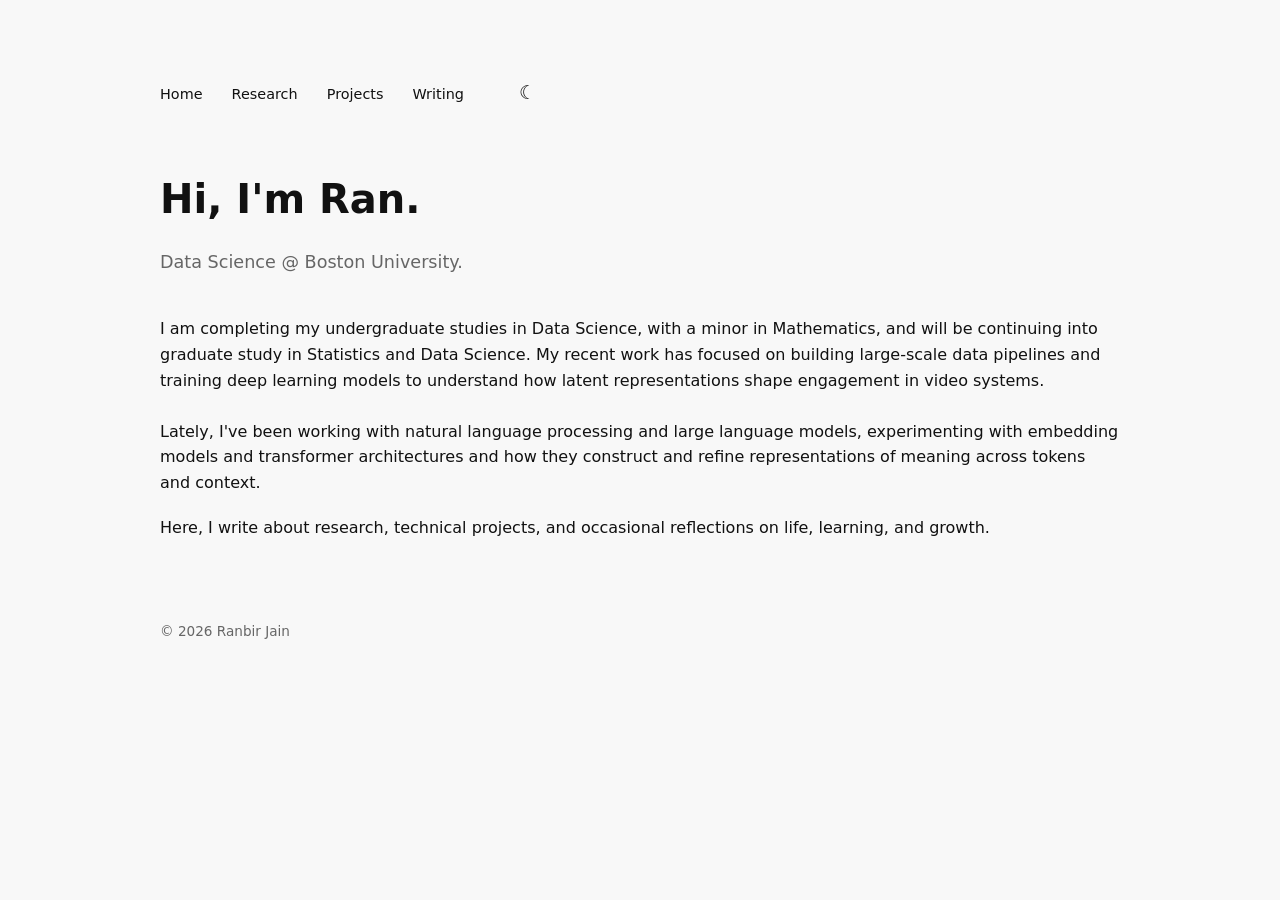
==== index.html @ b99719f3 "Add about me information" ====
<!DOCTYPE html>
<html lang="en">
<head>
  <meta charset="UTF-8" />
  <meta name="viewport" content="width=device-width, initial-scale=1.0" />
  <title>Ranbir Jain</title>
  <link rel="stylesheet" href="assets/css/style.css" />
</head>

<body>

  <div class="container">

    <nav>
      <a href="index.html">Home</a>
      <a href="research.html">Research</a>
      <a href="projects.html">Projects</a>
      <a href="writing.html">Writing</a>
      <button id="theme-toggle" class="theme-btn" aria-label="Toggle theme">
        ☾
      </button>
    </nav>

    <header>
        <h1>Hi, I'm Ran.</h1>
      <p class="subtitle">
        Data Science @ Boston University.<br>
      </p>
    </header>

    <section class="about">
      <p>
        I am completing my undergraduate studies in Data Science, with a minor in Mathematics, 
        and will be continuing into graduate study in Statistics and Data Science. My recent work has focused on building large-scale 
        data pipelines and training deep learning models to understand how latent representations shape engagement in video systems. 
        <br><br>
        Lately, I've been working with natural language processing and large language models, experimenting with embedding models and
        transformer architectures and how they construct and refine representations of meaning across tokens and context.      
      </p>

      <p>
        Here, I write about research, technical projects, and occasional reflections on life, learning, and growth.   
      </p>
    </section>

    <footer>
      <p>© 2026 Ranbir Jain</p>
    </footer>

  </div>

  <script src="assets/js/script.js"></script>
</body>
</html>
---- assets/css/style.css ----
:root {
    --bg: #f8f8f8;
    --text: #111111;
    --muted: #666666;
    --accent: #2563eb;
  }

  * {
    box-sizing: border-box;
  }

  body {
    margin: 0;
    font-family: system-ui, -apple-system, sans-serif;
    background: var(--bg);
    color: var(--text);
    line-height: 1.6;
    transition: background 0.1s ease, color 0.1s ease;
  }

  body.dark {
    --bg: #111111;
    --text: #f8f8f8;
    --muted: #bbbbbb;
    --accent: #60a5fa;
  }
  
  .container {
    max-width: 1000px;
    margin: 80px auto;
    padding: 0 20px;
  }
  
  nav {
    margin-bottom: 60px;
  }
  
  nav a {
    margin-right: 24px;
    text-decoration: none;
    color: var(--text);
    font-size: 0.9rem;
  }
  
  nav a:hover {
    color: var(--accent);
  }
  
  .theme-btn {
    background: none;
    border: none;
    cursor: pointer;
    font-size: 1.2rem;
    margin-left: 20px;
    color: var(--text);
    transition: transform 0.2s ease, color 0.2s ease;
  }
  
  .theme-btn:hover {
    color: var(--accent);
    transform: scale(1.1);
  }

  h1 {
    font-size: 2.5rem;
    margin-bottom: 10px;
    font-weight: 600;
  }
  
  .subtitle {
    color: var(--muted);
    font-size: 1.1rem;
    margin-bottom: 40px;
  }
  
  .about p {
    margin-bottom: 20px;
  }
  
  footer {
    margin-top: 80px;
    font-size: 0.85rem;
    color: var(--muted);
  }
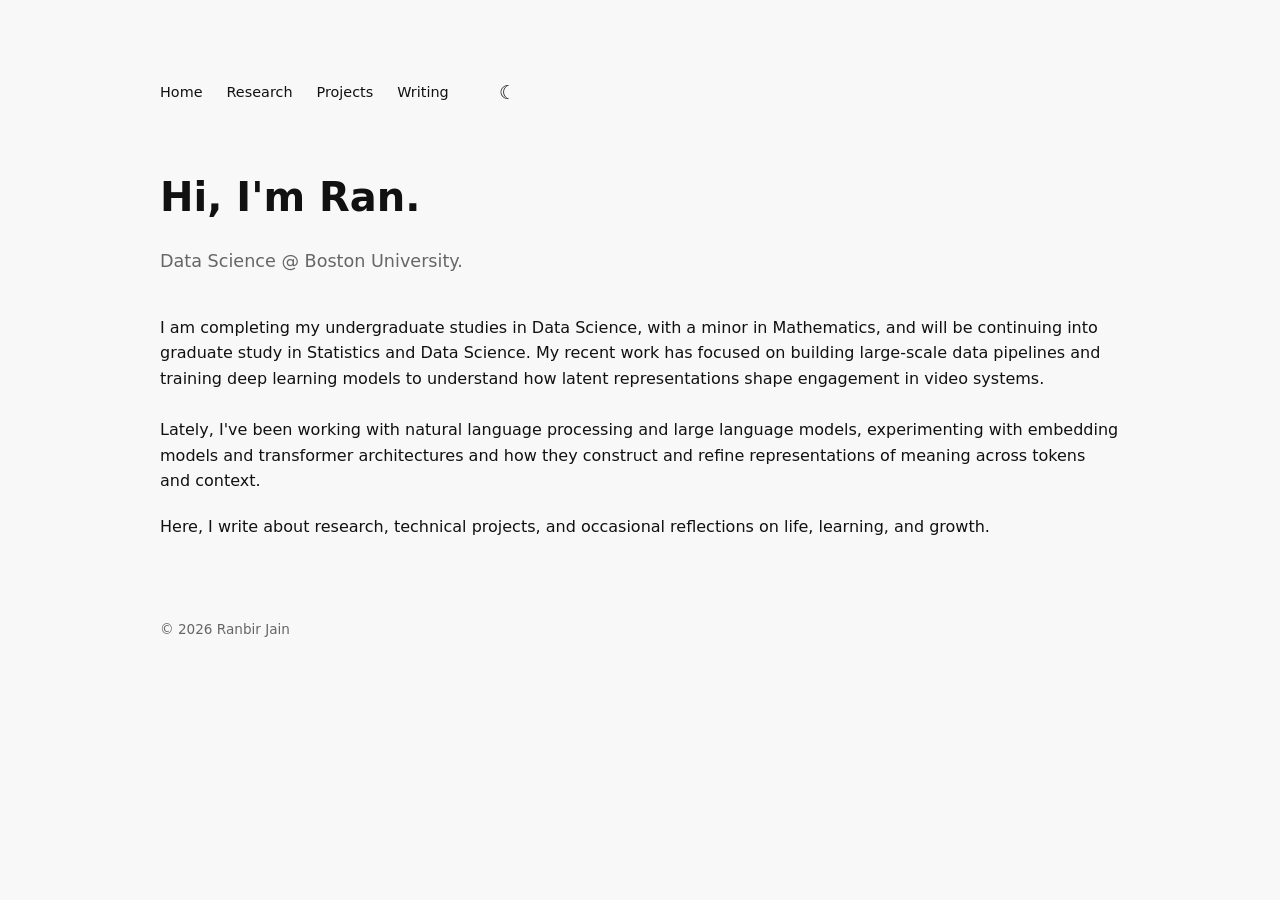
==== commit a5d73ecb: "Updated page titles" ====
--- a/index.html
+++ b/index.html
@@ -3,7 +3,7 @@
 <head>
   <meta charset="UTF-8" />
   <meta name="viewport" content="width=device-width, initial-scale=1.0" />
-  <title>Ranbir Jain</title>
+  <title>Ran</title>
   <link rel="stylesheet" href="assets/css/style.css" />
 </head>
 
--- a/assets/css/style.css
+++ b/assets/css/style.css
@@ -33,6 +33,8 @@
   
   nav {
     margin-bottom: 60px;
+    display: flex;
+    align-items: center;
   }
   
   nav a {
@@ -77,6 +79,176 @@
     margin-bottom: 20px;
   }
   
+  /* Post previews on writing.html */
+  .post-list {
+    margin-top: 40px;
+  }
+
+  .post-preview {
+    display: block;
+    text-decoration: none;
+    color: var(--text);
+    padding: 24px 0;
+    border-bottom: 1px solid var(--muted);
+    transition: opacity 0.2s ease;
+  }
+
+  .post-preview:first-child {
+    border-top: 1px solid var(--muted);
+  }
+
+  .post-preview:hover {
+    opacity: 0.7;
+  }
+
+  .post-preview h2 {
+    margin: 0 0 6px;
+    font-size: 1.3rem;
+    font-weight: 600;
+  }
+
+  .post-preview .post-date {
+    font-size: 0.85rem;
+    color: var(--muted);
+    margin: 0 0 8px;
+  }
+
+  .post-preview .post-excerpt {
+    margin: 0;
+    font-size: 0.95rem;
+    color: var(--muted);
+  }
+
+  /* Full post page */
+  .post-meta {
+    font-size: 0.85rem;
+    color: var(--muted);
+    margin-bottom: 32px;
+  }
+
+  .post-content p {
+    margin-bottom: 20px;
+  }
+
+  /* Notebook cells */
+  .nb-cell {
+    margin: 28px 0;
+    border: 1px solid var(--muted);
+    border-radius: 6px;
+    overflow: hidden;
+  }
+
+  .nb-cell-label {
+    font-size: 0.75rem;
+    font-family: monospace;
+    color: var(--muted);
+    padding: 6px 12px;
+    border-bottom: 1px solid var(--muted);
+    background: rgba(128, 128, 128, 0.06);
+  }
+
+  .nb-cell pre[class*="language-"] {
+    margin: 0;
+    border-radius: 0;
+    font-size: 0.88rem;
+  }
+
+  .nb-output {
+    padding: 12px 16px;
+    font-family: monospace;
+    font-size: 0.85rem;
+    white-space: pre-wrap;
+    background: rgba(128, 128, 128, 0.06);
+    color: var(--text);
+    border-top: 1px solid var(--muted);
+  }
+
+  .nb-output img {
+    max-width: 100%;
+    height: auto;
+    display: block;
+    margin: 4px 0;
+  }
+
+
+  /* Project cards */
+  .project-list {
+    margin-top: 40px;
+  }
+
+  .project-card {
+    padding: 24px 0;
+    border-bottom: 1px solid var(--muted);
+  }
+
+  .project-card:first-child {
+    border-top: 1px solid var(--muted);
+  }
+
+  .project-card h2 {
+    margin: 0 0 8px;
+    font-size: 1.3rem;
+    font-weight: 600;
+  }
+
+  .project-card p {
+    margin: 0 0 16px;
+    font-size: 0.95rem;
+    color: var(--muted);
+  }
+
+  .project-link {
+    display: inline-block;
+    font-size: 0.85rem;
+    color: var(--accent);
+    text-decoration: none;
+    border: 1px solid var(--accent);
+    padding: 6px 14px;
+    border-radius: 4px;
+    transition: background 0.2s ease, color 0.2s ease;
+  }
+
+  .project-link:hover {
+    background: var(--accent);
+    color: var(--bg);
+  }
+
+  .back-link {
+    display: inline-block;
+    margin-top: 48px;
+    font-size: 0.9rem;
+    color: var(--accent);
+    text-decoration: none;
+  }
+
+  .back-link:hover {
+    text-decoration: underline;
+  }
+
+  /* Tables */
+  .post-content table {
+    width: 100%;
+    border-collapse: collapse;
+    margin: 24px 0;
+    font-size: 0.92rem;
+  }
+
+  .post-content th,
+  .post-content td {
+    text-align: left;
+    padding: 10px 14px;
+    border: 1px solid var(--muted);
+  }
+
+  .post-content th {
+    background: rgba(128, 128, 128, 0.1);
+    font-weight: 600;
+  }
+
+  .post-content tr:nth-child(even) td {
+    background: rgba(128, 128, 128, 0.04);
+  }
+
   footer {
     margin-top: 80px;
     font-size: 0.85rem;
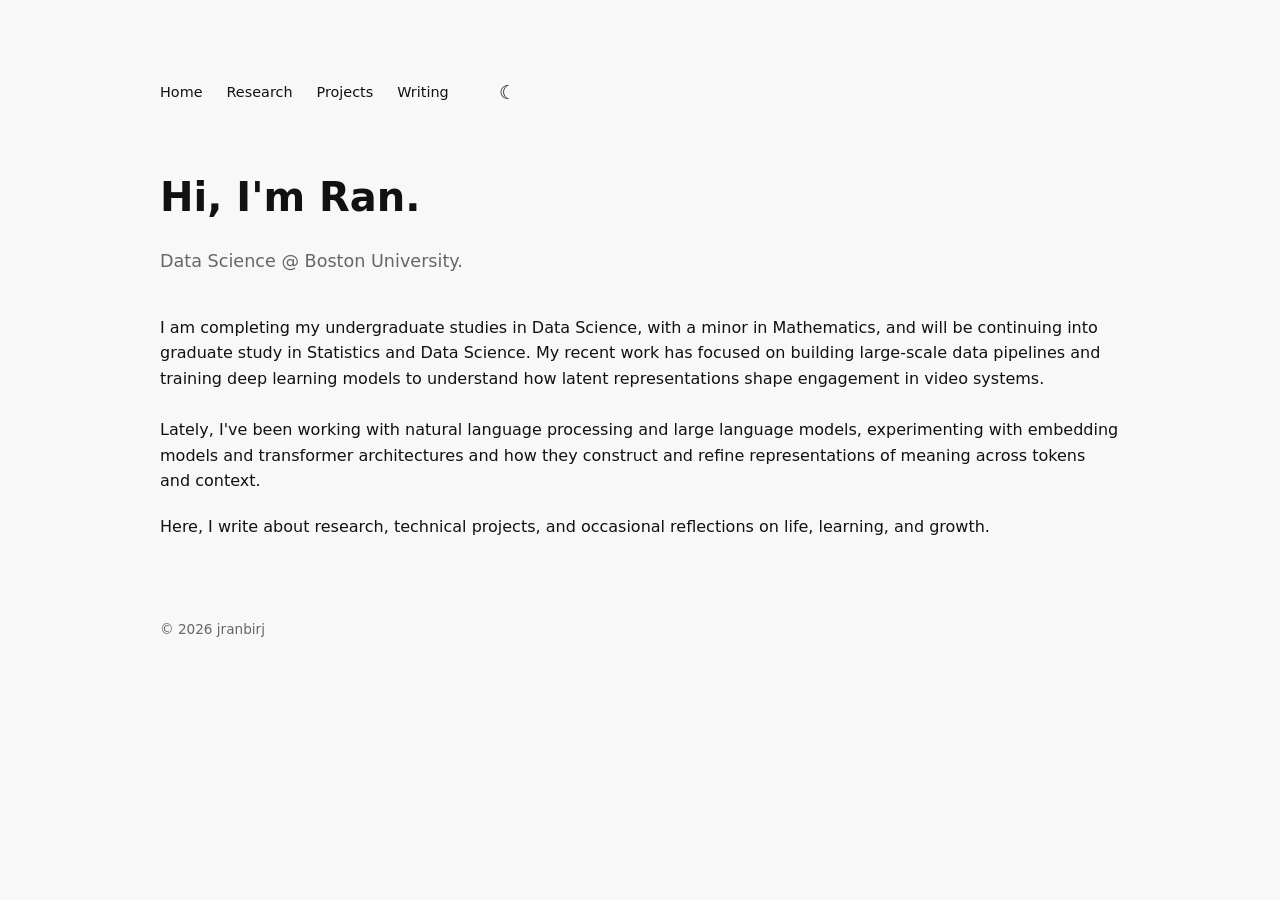
==== commit d3d158f0: "Updated copyrights" ====
--- a/index.html
+++ b/index.html
@@ -44,7 +44,7 @@
     </section>
 
     <footer>
-      <p>© 2026 Ranbir Jain</p>
+      <p>© 2026 jranbirj</p>
     </footer>
 
   </div>
--- a/assets/css/style.css
+++ b/assets/css/style.css
@@ -88,17 +88,156 @@
     display: block;
     text-decoration: none;
     color: var(--text);
-    padding: 24px 0;
-    border-bottom: 1px solid var(--muted);
-    transition: opacity 0.2s ease;
-  }
-
-  .post-preview:first-child {
-    border-top: 1px solid var(--muted);
+    border-radius: 2px;
+    margin-bottom: 16px;
+    padding: 24px;
+    transition: opacity 0.2s ease, transform 0.2s ease, box-shadow 0.2s ease;
+    border-left: 4px solid transparent;
+    background: 
+      linear-gradient(to bottom, rgba(0, 56, 101, 0.03), rgba(34, 162, 201, 0.02)) padding-box,
+      linear-gradient(var(--bg), var(--bg)) padding-box,
+      linear-gradient(to bottom, #003865, #22a2c9) border-box;
+  }
+
+  body.dark .post-preview {
+    background: 
+      linear-gradient(to bottom, rgba(217, 119, 6, 0.03), rgba(250, 204, 21, 0.02)) padding-box,
+      linear-gradient(var(--bg), var(--bg)) padding-box,
+      linear-gradient(to bottom, #facc15, #d97706) border-box;
+  }
+
+  .post-preview:nth-child(2) {
+    background:
+      linear-gradient(to bottom, rgba(0, 56, 101, 0.01), rgba(34, 162, 201, 0.005)) padding-box,
+      linear-gradient(var(--bg), var(--bg)) padding-box,
+      linear-gradient(to bottom, rgb(34, 162, 201), rgba(140, 227, 253, 0.806)) border-box;
+  }
+
+  .post-preview:nth-child(3) {
+    background:
+      linear-gradient(to bottom, rgba(0, 56, 101, 0.005), rgba(34, 162, 201, 0.003)) padding-box,
+      linear-gradient(var(--bg), var(--bg)) padding-box,
+      linear-gradient(to bottom, rgba(140, 227, 253, 0.806), rgba(190, 236, 250, 0.42)) border-box;
+  }
+
+  .post-preview:nth-child(4) {
+    background:
+      linear-gradient(to bottom, rgba(0, 56, 101, 0.005), rgba(34, 162, 201, 0.003)) padding-box,
+      linear-gradient(var(--bg), var(--bg)) padding-box,
+      linear-gradient(to bottom, rgb(190, 236, 250, 0.42), rgba(255, 255, 255, 0)) border-box;
+  }
+
+  .post-preview:nth-child(n+5) {
+    background:
+      linear-gradient(to bottom, rgba(0, 56, 101, 0.005), rgba(34, 162, 201, 0.003)) padding-box,
+      linear-gradient(var(--bg), var(--bg)) padding-box,
+      linear-gradient(to bottom, rgba(255, 255, 255, 0), rgba(255, 255, 255, 0)) border-box;
+  }
+
+  body.dark .post-preview:nth-child(2) {
+    background:
+      linear-gradient(to bottom, rgba(217, 119, 6, 0.01), rgba(250, 204, 21, 0.005)) padding-box,
+      linear-gradient(var(--bg), var(--bg)) padding-box,
+      linear-gradient(to bottom, rgb(217, 119, 6), rgba(178, 96, 2, 0.941)) border-box;
+  }
+
+  body.dark .post-preview:nth-child(3) {
+    background:
+      linear-gradient(to bottom, rgba(217, 119, 6, 0.005), rgba(250, 204, 21, 0.003)) padding-box,
+      linear-gradient(var(--bg), var(--bg)) padding-box,
+      linear-gradient(to bottom, rgba(178, 96, 2, 0.941), rgba(104, 55, 0, 0.682)) border-box;
+  }
+
+  body.dark .post-preview:nth-child(4) {
+    background:
+      linear-gradient(to bottom, rgba(0, 56, 101, 0.005), rgba(34, 162, 201, 0.003)) padding-box,
+      linear-gradient(var(--bg), var(--bg)) padding-box,
+      linear-gradient(to bottom, rgba(104, 55, 0, 0.682), rgba(0, 0, 0, 0)) border-box;
+  }
+
+  body.dark .post-preview:nth-child(n+5) {
+    background:
+      linear-gradient(to bottom, rgba(0, 56, 101, 0.005), rgba(34, 162, 201, 0.003)) padding-box,
+      linear-gradient(var(--bg), var(--bg)) padding-box,
+      linear-gradient(to bottom, rgb(0, 0, 0, 0), rgb(0, 0, 0, 0)) border-box;
   }
 
   .post-preview:hover {
-    opacity: 0.7;
+    transform: translateY(-2px);
+    box-shadow: 0 4px 12px rgba(0, 0, 0, 0.08);
+    background:
+      linear-gradient(to bottom, rgba(0, 56, 101, 0.08), rgba(34, 162, 201, 0.06)) padding-box,
+      linear-gradient(var(--bg), var(--bg)) padding-box,
+      linear-gradient(to bottom, #003865, #22a2c9) border-box;
+  }
+
+  body.dark .post-preview:hover {
+    transform: translateY(-2px);
+    box-shadow: 0 4px 12px rgba(0, 0, 0, 0.08);
+    background:
+      linear-gradient(to bottom, rgba(217, 119, 6, 0.08), rgba(250, 204, 21, 0.06)) padding-box,
+      linear-gradient(var(--bg), var(--bg)) padding-box,
+      linear-gradient(to bottom, #facc15, #d97706) border-box;
+  }
+
+  .post-preview:nth-child(2):hover {
+    transform: translateY(-2px);
+    background:
+      linear-gradient(to bottom, rgba(0, 56, 101, 0.06), rgba(34, 162, 201, 0.04)) padding-box,
+      linear-gradient(var(--bg), var(--bg)) padding-box,
+      linear-gradient(to bottom, rgb(34, 162, 201), rgba(140, 227, 253, 0.806)) border-box;
+  }
+
+  .post-preview:nth-child(3):hover {
+    transform: translateY(-2px);
+    background:
+      linear-gradient(to bottom, rgba(0, 56, 101, 0.04), rgba(34, 162, 201, 0.02)) padding-box,
+      linear-gradient(var(--bg), var(--bg)) padding-box,
+      linear-gradient(to bottom, rgba(140, 227, 253, 0.806), rgba(190, 236, 250, 0.42)) border-box;
+  }
+
+  .post-preview:nth-child(4):hover {
+    transform: translateY(-2px);
+    background:
+      linear-gradient(to bottom, rgba(0, 56, 101, 0.02), rgba(34, 162, 201, 0.005)) padding-box,
+      linear-gradient(var(--bg), var(--bg)) padding-box,
+      linear-gradient(to bottom, rgb(190, 236, 250, 0.42), rgba(255, 255, 255, 0)) border-box;
+  }
+
+  .post-preview:nth-child(n+5):hover {
+    transform: translateY(-2px);
+    background:
+      linear-gradient(to bottom, rgba(0, 56, 101, 0.005), rgba(34, 162, 201, 0.001)) padding-box,
+      linear-gradient(var(--bg), var(--bg)) padding-box,
+      linear-gradient(to bottom, rgb(248, 248, 248), rgb(248, 248, 248)) border-box;
+  }
+
+  body.dark .post-preview:nth-child(2):hover {
+    background:
+      linear-gradient(to bottom, rgba(217, 119, 6, 0.06), rgba(250, 204, 21, 0.04)) padding-box,
+      linear-gradient(var(--bg), var(--bg)) padding-box,
+      linear-gradient(to bottom, rgb(217, 119, 6), rgba(178, 96, 2, 0.941)) border-box;
+  }
+
+  body.dark .post-preview:nth-child(3):hover {
+    background:
+      linear-gradient(to bottom, rgba(217, 119, 6, 0.04), rgba(250, 204, 21, 0.02)) padding-box,
+      linear-gradient(var(--bg), var(--bg)) padding-box,
+      linear-gradient(to bottom, rgba(178, 96, 2, 0.941), rgba(104, 55, 0, 0.682)) border-box;
+  }
+
+  body.dark .post-preview:nth-child(4):hover {
+    background:
+      linear-gradient(to bottom, rgba(217, 119, 6, 0.02), rgba(250, 204, 21, 0.005)) padding-box,
+      linear-gradient(var(--bg), var(--bg)) padding-box,
+      linear-gradient(to bottom, rgba(104, 55, 0, 0.682), rgba(0, 0, 0, 0)) border-box;
+  }
+
+  body.dark .post-preview:nth-child(n+5):hover {
+    background:
+      linear-gradient(to bottom, rgba(217, 119, 6, 0.005), rgba(250, 204, 21, 0.001)) padding-box,
+      linear-gradient(var(--bg), var(--bg)) padding-box,
+      linear-gradient(to bottom, rgba(0, 0, 0, 0), rgba(0, 0, 0, 0)) border-box;
   }
 
   .post-preview h2 {
@@ -254,4 +393,28 @@
     font-size: 0.85rem;
     color: var(--muted);
   }
+
+  .divider-beg {
+    border: none;
+    height: 5px;
+    -webkit-appearance: none;
+    background: linear-gradient(to right, #003865, #22a2c9);
+    margin: 1rem 0;
+  }
+  
+  .divider-end {
+    border: none;
+    height: 5px;
+    -webkit-appearance: none;
+    background: linear-gradient(to right, #22a2c9, #003865);
+    margin: 1rem 0;
+  }
+
+  body.dark .divider-beg {
+    background: linear-gradient(to right, #d97706, #facc15);
+  }
+
+  body.dark .divider-end {
+    background: linear-gradient(to right, #facc15, #d97706);
+  }
   
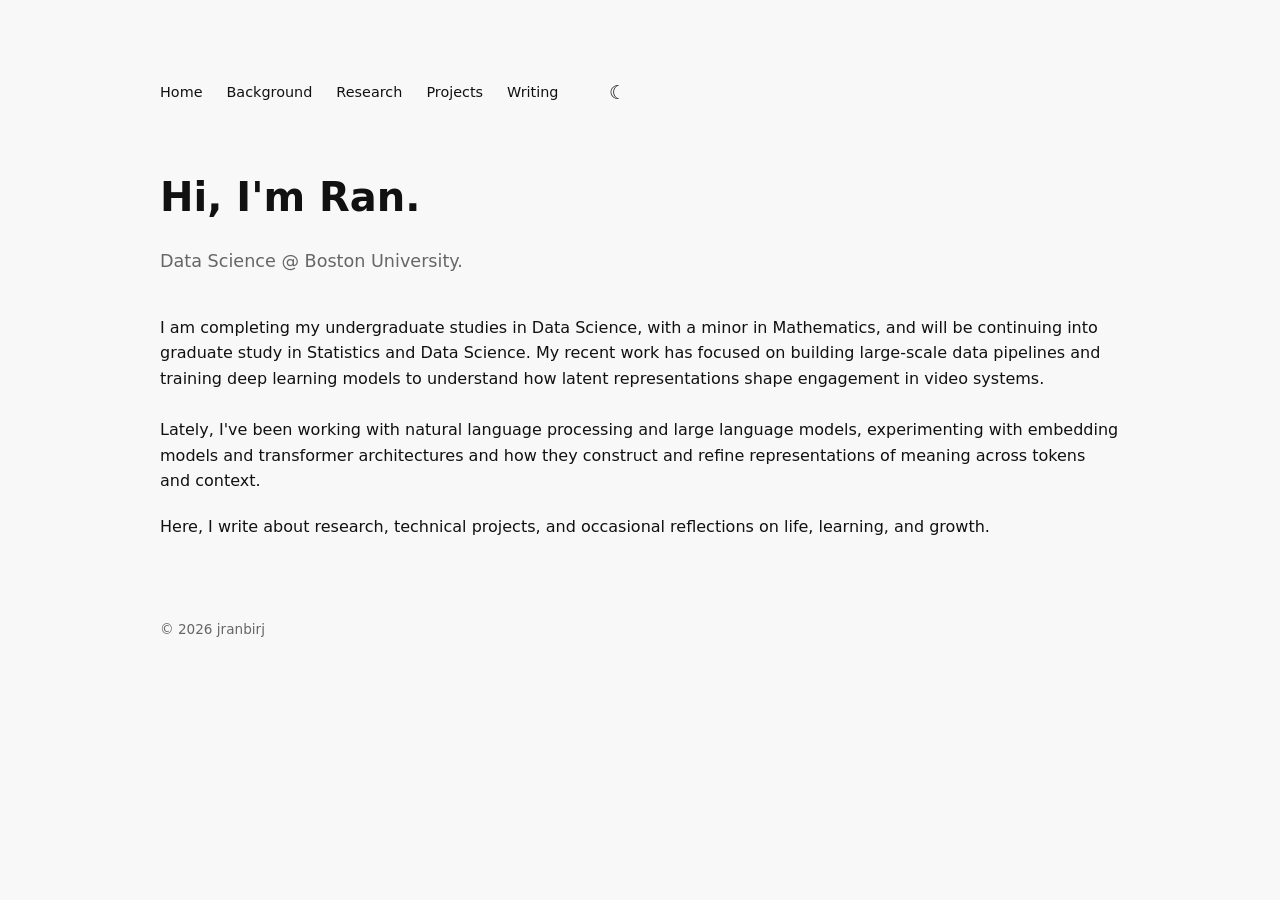
==== commit 73e415f5: "Added background page to navbar" ====
--- a/index.html
+++ b/index.html
@@ -13,6 +13,7 @@
 
     <nav>
       <a href="index.html">Home</a>
+      <a href="background.html">Background</a>
       <a href="research.html">Research</a>
       <a href="projects.html">Projects</a>
       <a href="writing.html">Writing</a>
--- a/assets/css/style.css
+++ b/assets/css/style.css
@@ -258,6 +258,235 @@
     color: var(--muted);
   }
 
+  /* Filter bar */
+  .filter-bar {
+    display: flex;
+    align-items: center;
+    justify-content: space-between;
+    gap: 12px;
+    margin-bottom: 20px;
+    flex-wrap: wrap;
+  }
+
+  .filter-chips {
+    display: flex;
+    flex-wrap: wrap;
+    gap: 8px;
+    align-items: center;
+  }
+
+  .filter-label {
+    font-size: 0.72rem;
+    font-weight: 600;
+    text-transform: uppercase;
+    letter-spacing: 0.06em;
+    color: var(--muted);
+    margin-right: 2px;
+  }
+
+  .filter-chip {
+    cursor: pointer;
+    font-family: inherit;
+    opacity: 0.45;
+    transition: opacity 0.2s ease;
+  }
+
+  .filter-chip:hover {
+    opacity: 0.75;
+  }
+
+  .filter-chip.active {
+    opacity: 1;
+  }
+
+  .filter-reset {
+    font-size: 0.72rem;
+    font-family: inherit;
+    color: var(--muted);
+    background: none;
+    border: none;
+    cursor: pointer;
+    padding: 2px 4px;
+    text-decoration: underline;
+    text-underline-offset: 2px;
+    transition: color 0.2s ease;
+  }
+
+  .filter-reset:hover {
+    color: var(--text);
+  }
+
+  .sort-btn {
+    font-size: 0.78rem;
+    font-family: inherit;
+    color: var(--muted);
+    background: none;
+    border: 1px solid rgba(128, 128, 128, 0.25);
+    border-radius: 4px;
+    padding: 4px 10px;
+    cursor: pointer;
+    white-space: nowrap;
+    transition: color 0.2s ease, border-color 0.2s ease;
+  }
+
+  .sort-btn:hover {
+    color: var(--text);
+    border-color: rgba(128, 128, 128, 0.45);
+  }
+
+  #no-results {
+    color: var(--muted);
+    font-size: 0.95rem;
+    padding: 16px 0;
+  }
+
+  /* Writing page header with legend button */
+  .writing-header {
+    display: flex;
+    align-items: baseline;
+    justify-content: space-between;
+  }
+
+  .header-actions {
+    display: flex;
+    align-items: center;
+    gap: 8px;
+  }
+
+  .filter-wrap {
+    position: relative;
+  }
+
+  .filter-dropdown {
+    position: absolute;
+    right: 0;
+    top: calc(100% + 8px);
+    background: var(--bg);
+    border: 1px solid rgba(128, 128, 128, 0.2);
+    border-radius: 6px;
+    padding: 16px;
+    width: 260px;
+    z-index: 100;
+    box-shadow: 0 4px 16px rgba(0, 0, 0, 0.08);
+  }
+
+  .filter-chip-group {
+    display: flex;
+    flex-wrap: wrap;
+    gap: 6px;
+    margin-top: 8px;
+  }
+
+  .filter-dropdown-footer {
+    margin-top: 12px;
+    display: flex;
+    justify-content: flex-end;
+  }
+
+  .sort-bar {
+    display: flex;
+    justify-content: flex-end;
+    margin-top: 24px;
+    margin-bottom: 8px;
+  }
+
+  .tag-legend-wrap {
+    position: relative;
+  }
+
+  .tag-legend-btn {
+    font-size: 0.78rem;
+    font-family: inherit;
+    color: var(--muted);
+    background: none;
+    border: 1px solid rgba(128, 128, 128, 0.25);
+    border-radius: 4px;
+    padding: 4px 10px;
+    cursor: pointer;
+    transition: color 0.2s ease, border-color 0.2s ease;
+  }
+
+  .tag-legend-btn:hover {
+    color: var(--text);
+    border-color: rgba(128, 128, 128, 0.45);
+  }
+
+  .tag-legend {
+    position: absolute;
+    right: 0;
+    top: calc(100% + 8px);
+    background: var(--bg);
+    border: 1px solid rgba(128, 128, 128, 0.2);
+    border-radius: 6px;
+    padding: 16px;
+    width: 300px;
+    z-index: 100;
+    box-shadow: 0 4px 16px rgba(0, 0, 0, 0.08);
+  }
+
+  .legend-heading {
+    font-size: 0.68rem;
+    font-weight: 700;
+    text-transform: uppercase;
+    letter-spacing: 0.08em;
+    color: var(--muted);
+    margin-bottom: 8px;
+  }
+
+  .legend-row {
+    display: flex;
+    align-items: center;
+    gap: 10px;
+    margin-bottom: 7px;
+  }
+
+  .legend-row .post-tag {
+    white-space: nowrap;
+    flex-shrink: 0;
+  }
+
+  .legend-desc {
+    font-size: 0.8rem;
+    color: var(--muted);
+  }
+
+  .legend-divider {
+    height: 1px;
+    background: rgba(128, 128, 128, 0.15);
+    margin: 12px 0;
+  }
+
+  .post-tags {
+    display: flex;
+    flex-wrap: wrap;
+    gap: 6px;
+    margin: 6px 0 10px;
+  }
+
+  .post-tag {
+    font-size: 0.72rem;
+    font-weight: 600;
+    text-transform: uppercase;
+    letter-spacing: 0.06em;
+    padding: 2px 8px;
+    border-radius: 3px;
+    border: 1px solid transparent;
+    color: var(--muted);
+  }
+
+  /* Type tags */
+  .post-tag--short-notes    { background: rgba(251, 191, 36, 0.1);  border-color: rgba(251, 191, 36, 0.45); }
+  .post-tag--reflections    { background: rgba(251, 113, 133, 0.1); border-color: rgba(251, 113, 133, 0.4); }
+  .post-tag--technicals     { background: rgba(56, 189, 248, 0.1);  border-color: rgba(56, 189, 248, 0.4); }
+  .post-tag--guide          { background: rgba(52, 211, 153, 0.1);  border-color: rgba(52, 211, 153, 0.4); }
+  .post-tag--full-form      { background: rgba(129, 140, 248, 0.1); border-color: rgba(129, 140, 248, 0.4); }
+
+  /* Topic tags */
+  .post-tag--ai-ml          { background: rgba(132, 204, 22, 0.1);  border-color: rgba(132, 204, 22, 0.45); }
+  .post-tag--data-science   { background: rgba(96, 165, 250, 0.1);  border-color: rgba(96, 165, 250, 0.4); }
+  .post-tag--data-eng       { background: rgba(251, 146, 60, 0.1);  border-color: rgba(251, 146, 60, 0.4); }
+  .post-tag--math-stats     { background: rgba(45, 212, 191, 0.1);  border-color: rgba(45, 212, 191, 0.4); }
+
   /* Full post page */
   .post-meta {
     font-size: 0.85rem;
@@ -417,4 +646,302 @@
   body.dark .divider-end {
     background: linear-gradient(to right, #facc15, #d97706);
   }
-  +  
+  .timeline {
+    position: relative;
+    padding-left: 40px;
+  }
+
+  .timeline::before {
+    content: '';
+    position: absolute;
+    left: 0;
+    top: 0;
+    bottom: 0;
+    width: 2px;
+    background: var(--muted);
+    opacity: 0.4;
+  }
+
+  .timeline-item {
+    position: relative;
+    margin-bottom: 36px;
+  }
+
+  .timeline-item::before {
+    content: '';
+    position: absolute;
+    left: -39px;
+    transform: translateX(-50%);
+    top: 4px;
+    width: 12px;
+    height: 12px;
+    border-radius: 50%;
+    background: #002e4e;
+    border: 2px solid var(--bg);
+    box-shadow: 0 0 0 2px #2aabe8;
+  }
+
+  .timeline--education .timeline-item::before {
+    background: #622300;
+    border: 2px solid var(--bg);
+    box-shadow: 0 0 0 2px #ff7809;
+  }
+
+  .timeline-date {
+    font-size: 0.8rem;
+    color: var(--muted);
+    margin-bottom: 4px;
+  }
+
+  .timeline-title {
+    font-size: 1.1rem;
+    font-weight: 600;
+    margin: 0 0 2px;
+  }
+
+  .timeline-subtitle {
+    font-size: 0.95rem;
+    color: var(--muted);
+    margin-bottom: 6px;
+  }
+
+  .timeline-desc {
+    font-size: 0.9rem;
+    color: var(--muted);
+    line-height: 1.5;
+  }
+
+  body.dark .timeline-item::before {
+    background: #003865;
+    box-shadow: 0 0 0 2px #22a2c9;
+  }
+
+  body.dark .timeline--education .timeline-item::before {
+    background: #78350f;
+    box-shadow: 0 0 0 2px #f59e0b;
+  }
+
+  /* Skills section */
+  .skills {
+    margin-top: 8px;
+    margin-bottom: 48px;
+  }
+
+  .skill-group {
+    display: flex;
+    align-items: flex-start;
+    gap: 24px;
+    margin-bottom: 16px;
+  }
+
+  .skill-label {
+    font-size: 0.75rem;
+    font-weight: 600;
+    text-transform: uppercase;
+    letter-spacing: 0.07em;
+    color: var(--muted);
+    min-width: 90px;
+    padding-top: 5px;
+  }
+
+  .skill-tags {
+    display: flex;
+    flex-wrap: wrap;
+    gap: 8px;
+  }
+
+  .skill-tag {
+    font-size: 0.82rem;
+    padding: 4px 12px;
+    border-radius: 3px;
+    color: var(--text);
+    border: 1px solid;
+    transition: background 0.2s ease, border-color 0.2s ease;
+  }
+
+  .skill-group:nth-child(1) .skill-tag {
+    background: rgba(0, 188, 212, 0.1);
+    border-color: rgba(0, 188, 212, 0.45);
+  }
+  .skill-group:nth-child(1) .skill-tag:hover {
+    background: rgba(0, 188, 212, 0.18);
+    border-color: rgba(0, 188, 212, 0.7);
+  }
+
+  .skill-group:nth-child(2) .skill-tag {
+    background: rgba(219, 39, 119, 0.1);
+    border-color: rgba(219, 39, 119, 0.45);
+  }
+  .skill-group:nth-child(2) .skill-tag:hover {
+    background: rgba(219, 39, 119, 0.18);
+    border-color: rgba(219, 39, 119, 0.7);
+  }
+
+  .skill-group:nth-child(3) .skill-tag {
+    background: rgba(234, 179, 8, 0.12);
+    border-color: rgba(234, 179, 8, 0.55);
+  }
+  .skill-group:nth-child(3) .skill-tag:hover {
+    background: rgba(234, 179, 8, 0.22);
+    border-color: rgba(234, 179, 8, 0.8);
+  }
+
+  .skill-group:nth-child(4) .skill-tag {
+    background: rgba(234, 88, 12, 0.1);
+    border-color: rgba(234, 88, 12, 0.45);
+  }
+  .skill-group:nth-child(4) .skill-tag:hover {
+    background: rgba(234, 88, 12, 0.18);
+    border-color: rgba(234, 88, 12, 0.7);
+  }
+
+  .skill-group:nth-child(5) .skill-tag {
+    background: rgba(139, 92, 246, 0.1);
+    border-color: rgba(139, 92, 246, 0.45);
+  }
+  .skill-group:nth-child(5) .skill-tag:hover {
+    background: rgba(139, 92, 246, 0.18);
+    border-color: rgba(139, 92, 246, 0.7);
+  }
+
+  /* Talks & Publications */
+  .talk-list {
+    margin-top: 8px;
+    margin-bottom: 48px;
+  }
+
+  .talk-item {
+    padding: 20px 0;
+    border-bottom: 1px solid rgba(128, 128, 128, 0.2);
+  }
+
+  .talk-item:first-child {
+    border-top: 1px solid rgba(128, 128, 128, 0.2);
+  }
+
+  .talk-meta {
+    font-size: 0.8rem;
+    color: var(--muted);
+    margin-bottom: 4px;
+  }
+
+  .talk-title {
+    font-size: 1rem;
+    font-weight: 600;
+    margin-bottom: 4px;
+  }
+
+  .talk-authors {
+    font-size: 0.88rem;
+    color: var(--muted);
+    margin-bottom: 3px;
+  }
+
+  .talk-venue {
+    font-size: 0.9rem;
+    color: var(--muted);
+  }
+
+  .talk-link {
+    display: inline-block;
+    margin-top: 8px;
+    font-size: 0.85rem;
+    color: var(--accent);
+    text-decoration: none;
+  }
+
+  .talk-link:hover {
+    text-decoration: underline;
+  }
+
+  /* Research tree */
+  .research-section {
+    margin-bottom: 48px;
+  }
+
+  .research-item {
+    margin-bottom: 40px;
+  }
+
+  .research-root {
+    border: 1px solid rgba(128, 128, 128, 0.25);
+    border-radius: 4px;
+    padding: 16px 24px;
+    text-align: center;
+  }
+
+  .research-title {
+    font-size: 1rem;
+    font-weight: 600;
+  }
+
+  .tree-connector {
+    display: flex;
+    gap: 16px;
+    height: 32px;
+  }
+
+  .tree-arm--left {
+    flex: 1;
+    border-right: 2px solid rgba(128, 128, 128, 0.3);
+    border-bottom: 2px solid rgba(128, 128, 128, 0.3);
+    border-bottom-right-radius: 12px;
+  }
+
+  .tree-arm--right {
+    flex: 1;
+    border-left: 2px solid rgba(128, 128, 128, 0.3);
+    border-bottom: 2px solid rgba(128, 128, 128, 0.3);
+    border-bottom-left-radius: 12px;
+  }
+
+  .research-branches {
+    display: flex;
+    gap: 16px;
+  }
+
+  .research-branch {
+    flex: 1;
+    border: 1px solid rgba(128, 128, 128, 0.2);
+    border-radius: 4px;
+    padding: 16px;
+  }
+
+  .branch-type {
+    font-size: 0.7rem;
+    font-weight: 700;
+    text-transform: uppercase;
+    letter-spacing: 0.08em;
+    color: var(--accent);
+    margin-bottom: 6px;
+  }
+
+  .branch-venue {
+    font-size: 0.9rem;
+    margin-bottom: 4px;
+  }
+
+  .branch-meta {
+    font-size: 0.8rem;
+    color: var(--muted);
+    margin-bottom: 4px;
+  }
+
+  .branch-authors {
+    font-size: 0.82rem;
+    color: var(--muted);
+    font-style: italic;
+  }
+
+  .branch-link {
+    display: inline-block;
+    margin-top: 8px;
+    font-size: 0.85rem;
+    color: var(--accent);
+    text-decoration: none;
+  }
+
+  .branch-link:hover {
+    text-decoration: underline;
+  }
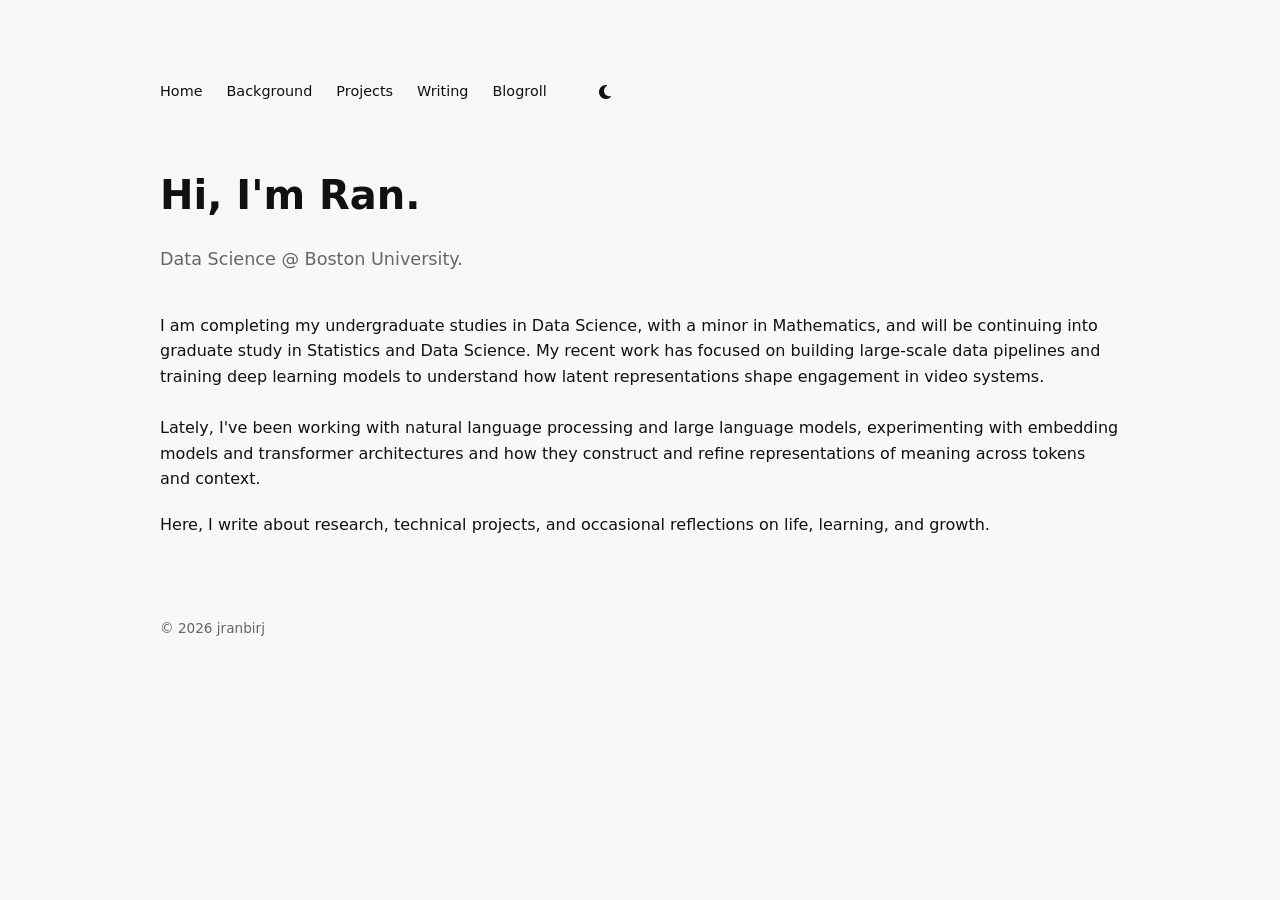
==== commit 1d5f0c5f: "Updated navbar" ====
--- a/index.html
+++ b/index.html
@@ -14,9 +14,9 @@
     <nav>
       <a href="index.html">Home</a>
       <a href="background.html">Background</a>
-      <a href="research.html">Research</a>
       <a href="projects.html">Projects</a>
       <a href="writing.html">Writing</a>
+      <a href="blogroll.html">Blogroll</a>
       <button id="theme-toggle" class="theme-btn" aria-label="Toggle theme">
         ☾
       </button>
--- a/assets/css/style.css
+++ b/assets/css/style.css
@@ -56,6 +56,14 @@
     margin-left: 20px;
     color: var(--text);
     transition: transform 0.2s ease, color 0.2s ease;
+    display: flex;
+    align-items: center;
+  }
+
+  .theme-icon {
+    width: 16px;
+    height: 16px;
+    fill: currentColor;
   }
   
   .theme-btn:hover {
@@ -531,6 +539,14 @@
     border-top: 1px solid var(--muted);
   }
 
+  figcaption {
+    text-align: center;
+  }
+
+  figcaption a {
+    color: var(--text);
+  }
+
   .nb-output img {
     max-width: 100%;
     height: auto;
@@ -542,27 +558,119 @@
   /* Project cards */
   .project-list {
     margin-top: 40px;
+    display: grid;
+    grid-template-columns: repeat(auto-fill, minmax(280px, 1fr));
+    gap: 20px;
   }
 
   .project-card {
-    padding: 24px 0;
-    border-bottom: 1px solid var(--muted);
-  }
-
-  .project-card:first-child {
-    border-top: 1px solid var(--muted);
-  }
-
-  .project-card h2 {
-    margin: 0 0 8px;
-    font-size: 1.3rem;
+    border: 1px solid rgba(128, 128, 128, 0.2);
+    border-radius: 8px;
+    overflow: hidden;
+    transition: transform 0.2s ease, box-shadow 0.2s ease;
+  }
+
+  .project-card:hover {
+    transform: translateY(-3px);
+    box-shadow: 0 8px 24px rgba(0, 0, 0, 0.1);
+  }
+
+  body.dark .project-card:hover {
+    box-shadow: 0 8px 24px rgba(0, 0, 0, 0.3);
+  }
+
+  .project-card-img {
+    width: 100%;
+    height: 160px;
+    object-fit: cover;
+  }
+
+  .project-card-img img {
+    width: 100%;
+    height: 100%;
+    object-fit: cover;
+    display: block;
+  }
+
+  .project-card-body {
+    padding: 20px;
+  }
+
+  .project-card-top {
+    display: flex;
+    align-items: baseline;
+    justify-content: space-between;
+    gap: 8px;
+    margin-bottom: 8px;
+  }
+
+  .project-title {
+    margin: 0;
+    font-size: 1.05rem;
     font-weight: 600;
   }
 
-  .project-card p {
+  .project-year {
+    font-size: 0.8rem;
+    color: var(--muted);
+    white-space: nowrap;
+  }
+
+  .project-desc {
     margin: 0 0 16px;
-    font-size: 0.95rem;
-    color: var(--muted);
+    font-size: 0.9rem;
+    color: var(--muted);
+    line-height: 1.55;
+  }
+
+  .project-footer {
+    display: flex;
+    flex-direction: column;
+    gap: 14px;
+  }
+
+  .project-tech-tags {
+    display: flex;
+    flex-wrap: wrap;
+    gap: 5px;
+  }
+
+  .project-tech-tag {
+    font-size: 0.68rem;
+    font-weight: 600;
+    text-transform: uppercase;
+    letter-spacing: 0.05em;
+    padding: 2px 7px;
+    border-radius: 3px;
+    border: 1px solid rgba(128, 128, 128, 0.25);
+    color: var(--muted);
+  }
+
+  .project-links {
+    display: flex;
+    gap: 14px;
+    align-items: center;
+  }
+
+  .project-gh-link {
+    display: inline-flex;
+    align-items: center;
+    gap: 5px;
+    font-size: 0.82rem;
+    color: var(--muted);
+    text-decoration: none;
+    transition: color 0.2s ease;
+    white-space: nowrap;
+  }
+
+  .project-gh-link svg {
+    width: 14px;
+    height: 14px;
+    fill: currentColor;
+  }
+
+  .project-gh-link:hover {
+    color: var(--text);
   }
 
   .project-link {
@@ -650,6 +758,7 @@
   .timeline {
     position: relative;
     padding-left: 40px;
+    margin-bottom: 65px;
   }
 
   .timeline::before {
@@ -666,6 +775,10 @@
   .timeline-item {
     position: relative;
     margin-bottom: 36px;
+  }
+
+  .timeline-item:last-child {
+    margin-bottom: 0;
   }
 
   .timeline-item::before {
@@ -724,8 +837,8 @@
 
   /* Skills section */
   .skills {
-    margin-top: 8px;
-    margin-bottom: 48px;
+    margin-top: 0;
+    margin-bottom: 60px;
   }
 
   .skill-group {
@@ -805,10 +918,35 @@
     border-color: rgba(139, 92, 246, 0.7);
   }
 
+  /* Nested research inside experience */
+  .exp-research {
+    margin-top: 14px;
+  }
+
+  .talk-list--borderless .talk-item,
+  .talk-list--borderless .talk-item:first-child {
+    border: none;
+    padding-top: 0;
+  }
+
+  .talk-list--borderless {
+    margin-bottom: 20px;
+  }
+
+  .exp-bullets {
+    margin: 8px 0 0;
+    padding-left: 18px;
+    line-height: 1.6;
+  }
+
+  .exp-bullets li {
+    margin-bottom: 6px;
+  }
+
   /* Talks & Publications */
   .talk-list {
     margin-top: 8px;
-    margin-bottom: 48px;
+    margin-bottom: 30px;
   }
 
   .talk-item {
@@ -842,106 +980,85 @@
     font-size: 0.9rem;
     color: var(--muted);
   }
-
-  .talk-link {
-    display: inline-block;
-    margin-top: 8px;
-    font-size: 0.85rem;
-    color: var(--accent);
-    text-decoration: none;
-  }
-
-  .talk-link:hover {
-    text-decoration: underline;
-  }
-
-  /* Research tree */
-  .research-section {
-    margin-bottom: 48px;
-  }
-
-  .research-item {
+  
+  /* Blogroll */
+  .blogroll-group {
     margin-bottom: 40px;
   }
 
-  .research-root {
-    border: 1px solid rgba(128, 128, 128, 0.25);
-    border-radius: 4px;
-    padding: 16px 24px;
-    text-align: center;
-  }
-
-  .research-title {
-    font-size: 1rem;
-    font-weight: 600;
-  }
-
-  .tree-connector {
-    display: flex;
-    gap: 16px;
-    height: 32px;
-  }
-
-  .tree-arm--left {
-    flex: 1;
-    border-right: 2px solid rgba(128, 128, 128, 0.3);
-    border-bottom: 2px solid rgba(128, 128, 128, 0.3);
-    border-bottom-right-radius: 12px;
-  }
-
-  .tree-arm--right {
-    flex: 1;
-    border-left: 2px solid rgba(128, 128, 128, 0.3);
-    border-bottom: 2px solid rgba(128, 128, 128, 0.3);
-    border-bottom-left-radius: 12px;
-  }
-
-  .research-branches {
-    display: flex;
-    gap: 16px;
-  }
-
-  .research-branch {
-    flex: 1;
-    border: 1px solid rgba(128, 128, 128, 0.2);
-    border-radius: 4px;
-    padding: 16px;
-  }
-
-  .branch-type {
-    font-size: 0.7rem;
+  .blogroll-heading {
+    font-size: 0.72rem;
     font-weight: 700;
     text-transform: uppercase;
     letter-spacing: 0.08em;
+    color: var(--muted);
+    margin-bottom: 12px;
+  }
+
+  .blogroll-list {
+    list-style: none;
+    padding: 0;
+    margin: 0;
+  }
+
+  .blogroll-list li {
+    padding: 8px 0;
+    border-bottom: 1px solid rgba(128, 128, 128, 0.15);
+    font-size: 0.95rem;
+    color: var(--muted);
+  }
+
+  .blogroll-list li:first-child {
+    border-top: 1px solid rgba(128, 128, 128, 0.15);
+  }
+
+  .blogroll-link {
+    color: var(--text);
+    text-decoration: none;
+  }
+
+  .blogroll-link:hover {
     color: var(--accent);
-    margin-bottom: 6px;
-  }
-
-  .branch-venue {
-    font-size: 0.9rem;
-    margin-bottom: 4px;
-  }
-
-  .branch-meta {
-    font-size: 0.8rem;
-    color: var(--muted);
-    margin-bottom: 4px;
-  }
-
-  .branch-authors {
-    font-size: 0.82rem;
-    color: var(--muted);
-    font-style: italic;
-  }
-
-  .branch-link {
-    display: inline-block;
-    margin-top: 8px;
-    font-size: 0.85rem;
-    color: var(--accent);
+  }
+
+  /* Reach out section */
+  .reach-out {
+    margin-bottom: 48px;
+  }
+
+  .reach-out-note {
+    font-size: 0.95rem;
+    color: var(--muted);
+    margin-bottom: 16px;
+  }
+
+  .reach-out-links {
+    display: flex;
+    gap: 10px;
+    flex-wrap: wrap;
+  }
+
+  .icon-link {
+    display: inline-flex;
+    align-items: center;
+    justify-content: center;
+    width: 36px;
+    height: 36px;
+    border: 1px solid rgba(128, 128, 128, 0.3);
+    border-radius: 6px;
+    color: var(--muted);
     text-decoration: none;
-  }
-
-  .branch-link:hover {
-    text-decoration: underline;
-  }+    transition: color 0.2s ease, border-color 0.2s ease;
+  }
+
+  .icon-link svg {
+    width: 18px;
+    height: 18px;
+    fill: currentColor;
+  }
+
+  .icon-link:hover {
+    color: var(--text);
+    border-color: rgba(128, 128, 128, 0.6);
+  }
+
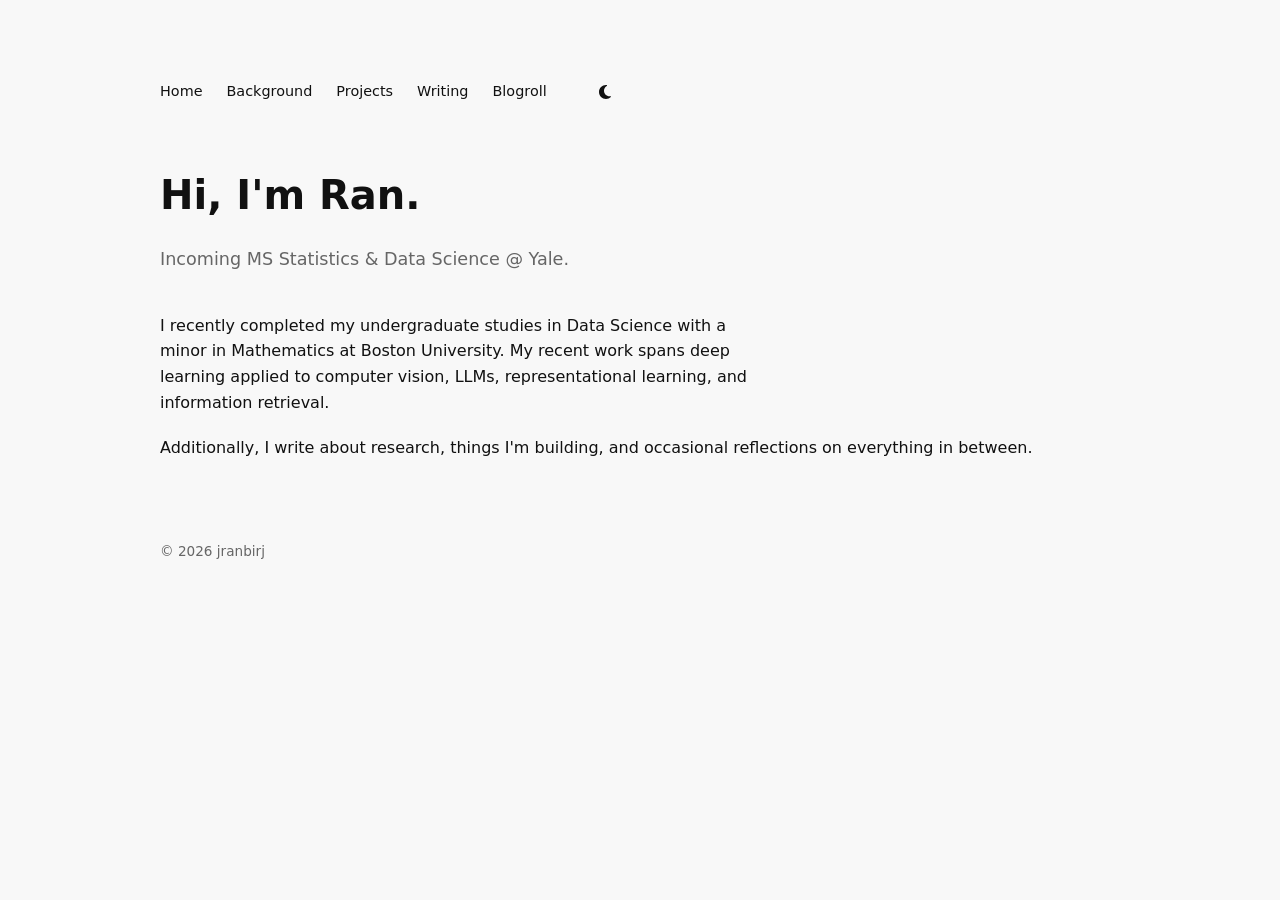
==== commit cea06863: "Updated homepage" ====
--- a/index.html
+++ b/index.html
@@ -25,23 +25,16 @@
     <header>
         <h1>Hi, I'm Ran.</h1>
       <p class="subtitle">
-        Data Science @ Boston University.<br>
+        Incoming MS Statistics & Data Science @ Yale.<br>
       </p>
     </header>
 
     <section class="about">
-      <p>
-        I am completing my undergraduate studies in Data Science, with a minor in Mathematics, 
-        and will be continuing into graduate study in Statistics and Data Science. My recent work has focused on building large-scale 
-        data pipelines and training deep learning models to understand how latent representations shape engagement in video systems. 
-        <br><br>
-        Lately, I've been working with natural language processing and large language models, experimenting with embedding models and
-        transformer architectures and how they construct and refine representations of meaning across tokens and context.      
+      <p style="max-width: 600px;">
+        I recently completed my undergraduate studies in Data Science with a minor in Mathematics at Boston University. 
+        My recent work spans deep learning applied to computer vision, LLMs, representational learning, and information retrieval. 
       </p>
-
-      <p>
-        Here, I write about research, technical projects, and occasional reflections on life, learning, and growth.   
-      </p>
+      <p>Additionally, I write about research, things I'm building, and occasional reflections on everything in between. </p>
     </section>
 
     <footer>
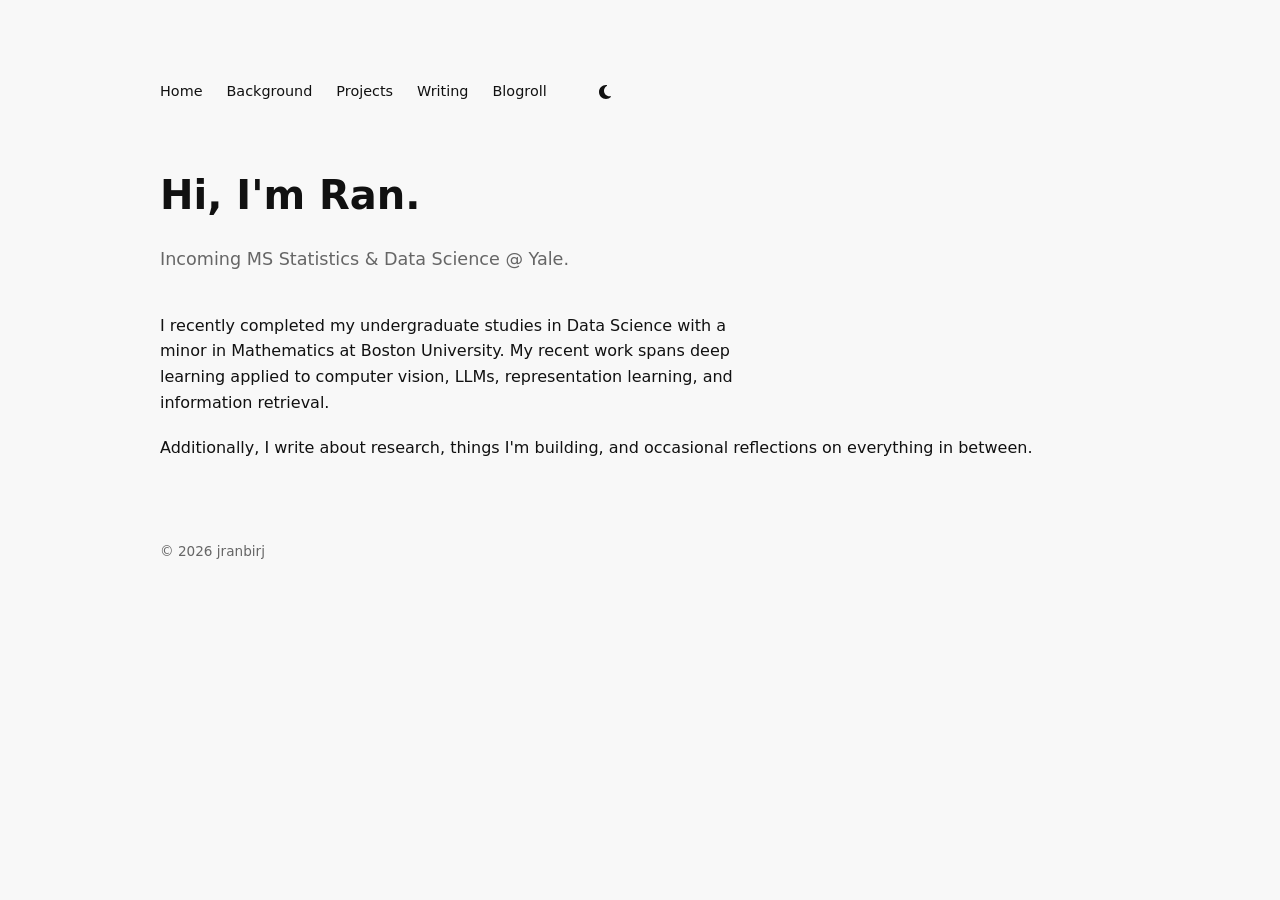
==== commit 80e9b5f3: "Minor site tweaks" ====
--- a/index.html
+++ b/index.html
@@ -32,7 +32,7 @@
     <section class="about">
       <p style="max-width: 600px;">
         I recently completed my undergraduate studies in Data Science with a minor in Mathematics at Boston University. 
-        My recent work spans deep learning applied to computer vision, LLMs, representational learning, and information retrieval. 
+        My recent work spans deep learning applied to computer vision, LLMs, representation learning, and information retrieval. 
       </p>
       <p>Additionally, I write about research, things I'm building, and occasional reflections on everything in between. </p>
     </section>
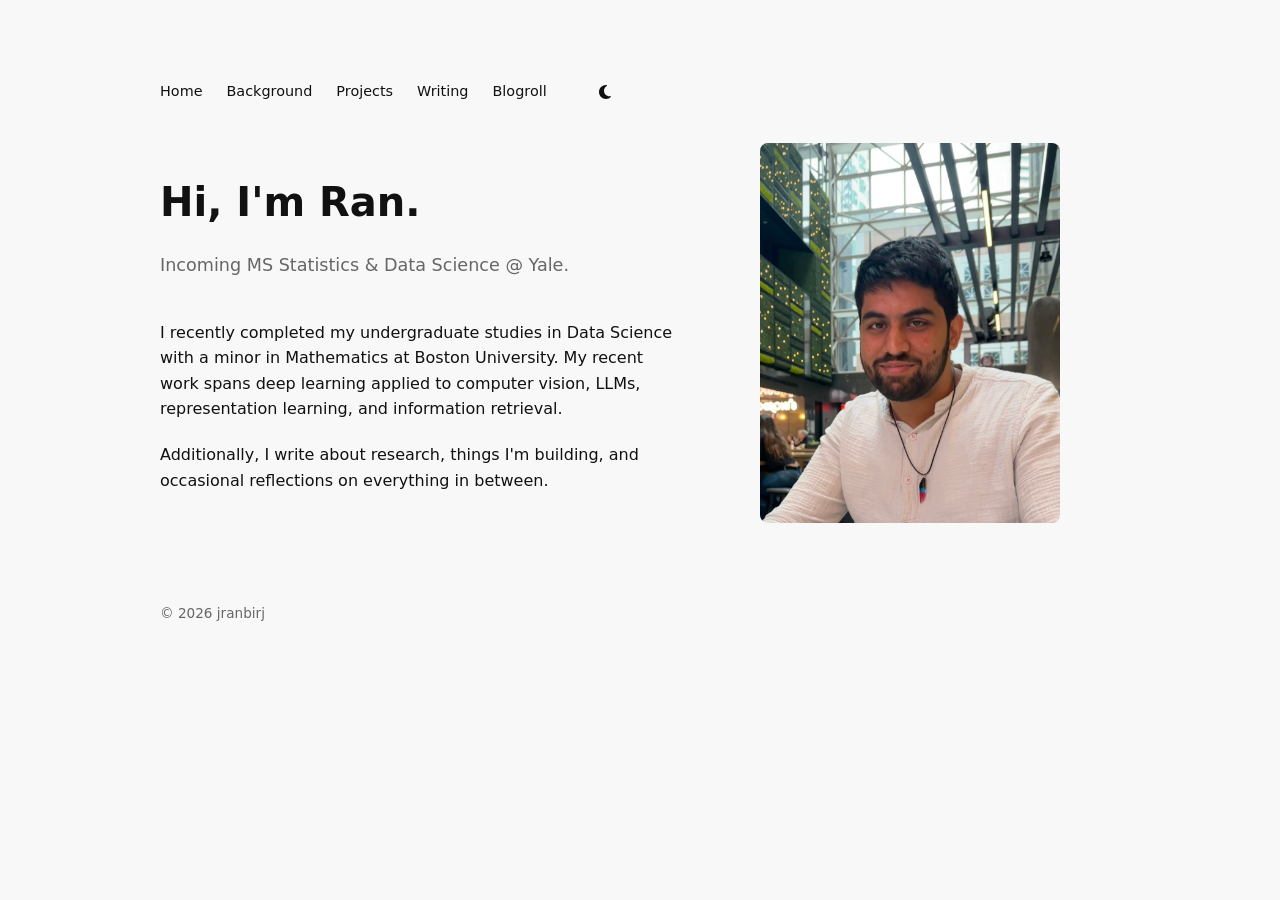
==== commit 80c442d8: "Added picture to homepage" ====
--- a/index.html
+++ b/index.html
@@ -22,20 +22,27 @@
       </button>
     </nav>
 
-    <header>
-        <h1>Hi, I'm Ran.</h1>
-      <p class="subtitle">
-        Incoming MS Statistics & Data Science @ Yale.<br>
-      </p>
-    </header>
+    <div class="index-layout">
+      <div class="index-text">
+        <header>
+            <h1>Hi, I'm Ran.</h1>
+          <p class="subtitle">
+            Incoming MS Statistics & Data Science @ Yale.<br>
+          </p>
+        </header>
 
-    <section class="about">
-      <p style="max-width: 600px;">
-        I recently completed my undergraduate studies in Data Science with a minor in Mathematics at Boston University. 
-        My recent work spans deep learning applied to computer vision, LLMs, representation learning, and information retrieval. 
-      </p>
-      <p>Additionally, I write about research, things I'm building, and occasional reflections on everything in between. </p>
-    </section>
+        <section class="about">
+          <p style="max-width: 600px;">
+            I recently completed my undergraduate studies in Data Science with a minor in Mathematics at Boston University.
+            My recent work spans deep learning applied to computer vision, LLMs, representation learning, and information retrieval.
+          </p>
+          <p>Additionally, I write about research, things I'm building, and occasional reflections on everything in between. </p>
+        </section>
+      </div>
+      <div class="index-photo">
+        <img src="assets/images/index_m26.JPG" alt="Ran" />
+      </div>
+    </div>
 
     <footer>
       <p>© 2026 jranbirj</p>
--- a/assets/css/style.css
+++ b/assets/css/style.css
@@ -86,7 +86,34 @@
   .about p {
     margin-bottom: 20px;
   }
-  
+
+  .index-layout {
+    display: flex;
+    align-items: flex-start;
+    justify-content: space-between;
+    gap: 40px;
+    max-width: 900px;
+    margin-top: -20px;
+  }
+
+  .index-text {
+    flex: 1;
+    max-width: 520px;
+  }
+
+  .index-photo {
+    flex-shrink: 0;
+  }
+
+  .index-photo img {
+    width: 300px;
+    height: 380px;
+    object-fit: cover;
+    object-position: center top;
+    border-radius: 8px;
+    display: block;
+  }
+
   /* Post previews on writing.html */
   .post-list {
     margin-top: 40px;
@@ -568,6 +595,8 @@
     border-radius: 8px;
     overflow: hidden;
     transition: transform 0.2s ease, box-shadow 0.2s ease;
+    display: flex;
+    flex-direction: column;
   }
 
   .project-card:hover {
@@ -581,19 +610,23 @@
 
   .project-card-img {
     width: 100%;
+    flex: 0 0 160px;
+    overflow: hidden;
+  }
+
+  .project-card-img img {
+    width: 100%;
     height: 160px;
     object-fit: cover;
-  }
-
-  .project-card-img img {
-    width: 100%;
-    height: 100%;
-    object-fit: cover;
+    object-position: top;
     display: block;
   }
 
   .project-card-body {
     padding: 20px;
+    display: flex;
+    flex-direction: column;
+    flex: 1;
   }
 
   .project-card-top {
@@ -616,6 +649,24 @@
     white-space: nowrap;
   }
 
+  .project-collab {
+    margin: -2px 0 10px;
+    font-size: 0.8rem;
+    color: var(--muted);
+  }
+
+  .project-collab a {
+    color: inherit;
+    text-decoration: none;
+    border-bottom: 1px solid var(--muted);
+    transition: border-color 0.15s ease, color 0.15s ease;
+  }
+
+  .project-collab a:hover {
+    color: var(--accent);
+    border-bottom-color: var(--accent);
+  }
+
   .project-desc {
     margin: 0 0 16px;
     font-size: 0.9rem;
@@ -627,6 +678,7 @@
     display: flex;
     flex-direction: column;
     gap: 14px;
+    margin-top: auto;
   }
 
   .project-tech-tags {
